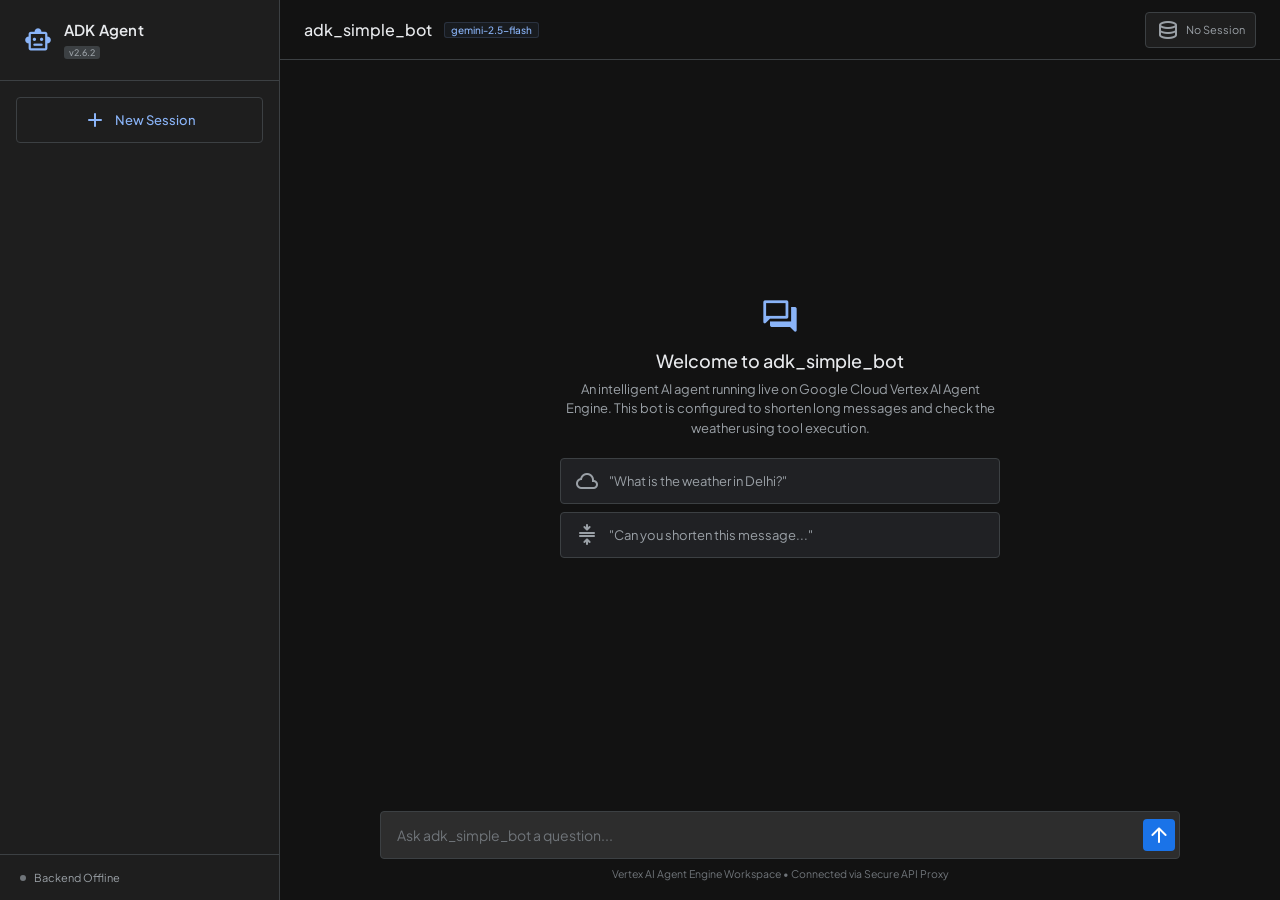
==== frontend/index.html @ db470fc9 "feat: Initial commit of adk_simple_bot application with frontend and testing framework - Added front" ====
<!DOCTYPE html>
<html lang="en">
<head>
  <meta charset="UTF-8">
  <meta name="viewport" content="width=device-width, initial-scale=1.0">
  <title>ADK Simple Bot — Vertex AI Workspace</title>
  
  <!-- Modern Typography and Icons -->
  <link rel="preconnect" href="https://fonts.googleapis.com">
  <link rel="preconnect" href="https://fonts.gstatic.com" crossorigin>
  <link href="https://fonts.googleapis.com/css2?family=Plus+Jakarta+Sans:wght@300;400;500;600;700&family=JetBrains+Mono:wght@400;500&display=swap" rel="stylesheet">
  <link rel="stylesheet" href="https://fonts.googleapis.com/css2?family=Material+Symbols+Rounded:opsz,wght,FILL,GRAD@20..48,100..700,0..1,-50..200" />
  
  <link rel="stylesheet" href="style.css">
</head>
<body>

  <div class="app-container">
    
    <!-- Left Sidebar -->
    <aside class="sidebar">
      <div class="sidebar-header">
        <span class="material-symbols-rounded logo-icon">smart_toy</span>
        <div class="logo-text">
          <h1>ADK Agent</h1>
          <span class="version-badge">v2.6.2</span>
        </div>
      </div>
      
      <button class="new-chat-btn" id="new-chat-btn">
        <span class="material-symbols-rounded">add</span>
        New Session
      </button>
      
      <div class="sessions-list" id="sessions-list">
        <!-- Rendered dynamically -->
      </div>
      
      <div class="sidebar-footer">
        <div class="server-status">
          <span class="status-dot online"></span>
          <span id="status-text">Backend Connected</span>
        </div>
      </div>
    </aside>

    <!-- Main Content Area -->
    <main class="chat-area">
      <!-- Chat Header -->
      <header class="chat-header">
        <div class="header-left">
          <h2>adk_simple_bot</h2>
          <span class="model-badge">gemini-2.5-flash</span>
        </div>
        <div class="header-right">
          <span class="session-info-pill" id="session-info-pill" title="Click to copy Session ID">
            <span class="material-symbols-rounded">database</span>
            <span id="current-session-id">No Session</span>
          </span>
        </div>
      </header>

      <!-- Chat Feed -->
      <div class="chat-feed" id="chat-feed">
        <div class="welcome-container" id="welcome-container">
          <span class="material-symbols-rounded welcome-icon">forum</span>
          <h3>Welcome to adk_simple_bot</h3>
          <p>
            An intelligent AI agent running live on Google Cloud Vertex AI Agent Engine.
            This bot is configured to shorten long messages and check the weather using tool execution.
          </p>
          <div class="suggestions">
            <button class="suggestion-card" onclick="sendSuggestion('What is the weather in Delhi?')">
              <span class="material-symbols-rounded">cloud</span>
              <span>"What is the weather in Delhi?"</span>
            </button>
            <button class="suggestion-card" onclick="sendSuggestion('Can you shorten this: The meeting scheduled for tomorrow has been postponed to next week.')">
              <span class="material-symbols-rounded">compress</span>
              <span>"Can you shorten this message..."</span>
            </button>
          </div>
        </div>
      </div>

      <!-- Input Form -->
      <footer class="chat-footer">
        <form class="input-form" id="chat-form">
          <div class="input-wrapper">
            <input 
              type="text" 
              id="chat-input" 
              placeholder="Ask adk_simple_bot a question..." 
              autocomplete="off"
            >
            <button type="submit" class="send-btn" id="send-btn">
              <span class="material-symbols-rounded">arrow_upward</span>
            </button>
          </div>
        </form>
        <div class="footer-note">
          Vertex AI Agent Engine Workspace • Connected via Secure API Proxy
        </div>
      </footer>

    </main>

  </div>

  <script src="app.js"></script>
</body>
</html>
---- frontend/style.css ----
/* ── Google Cloud Console Dark Theme Variables ───────────────────────────── */
:root {
  --bg-app: #121212;
  --bg-sidebar: #1e1e1e;
  --bg-card: #202124;
  --bg-input: #2d2d2d;
  
  --accent: #1a73e8; /* Google Blue */
  --accent-light: #8ab4f8; /* Google Light Blue */
  --accent-glow: rgba(26, 115, 232, 0.25);
  
  --text-main: #e8eaed;
  --text-muted: #9aa0a6;
  --text-dark: #70757a;
  
  --border: #3c4043;
  --border-focus: #1a73e8;
  
  --success: #34a853; /* Google Green */
  --success-glow: rgba(52, 168, 83, 0.15);
  --warning: #f9ab00; /* Google Yellow */
  --warning-glow: rgba(249, 171, 0, 0.15);
  --error: #ea4335; /* Google Red */
  
  --font-sans: 'Plus Jakarta Sans', -apple-system, BlinkMacSystemFont, "Segoe UI", Roboto, sans-serif;
  --font-mono: 'JetBrains Mono', monospace;
  
  --sidebar-width: 280px;
  --header-height: 60px;
}

/* ── Reset & Core ────────────────────────────────────────────────────────── */
* {
  margin: 0;
  padding: 0;
  box-sizing: border-box;
}

body {
  font-family: var(--font-sans);
  background-color: var(--bg-app);
  color: var(--text-main);
  height: 100vh;
  overflow: hidden;
  -webkit-font-smoothing: antialiased;
}

/* ── App Layout ──────────────────────────────────────────────────────────── */
.app-container {
  display: flex;
  height: 100vh;
  width: 100vw;
}

/* ── Sidebar ─────────────────────────────────────────────────────────────── */
.sidebar {
  width: var(--sidebar-width);
  background-color: var(--bg-sidebar);
  border-right: 1px solid var(--border);
  display: flex;
  flex-direction: column;
  flex-shrink: 0;
}

.sidebar-header {
  padding: 20px 24px;
  display: flex;
  align-items: center;
  gap: 12px;
  border-bottom: 1px solid var(--border);
}

.logo-icon {
  font-size: 28px;
  color: var(--accent-light);
}

.logo-text h1 {
  font-size: 15px;
  font-weight: 600;
  letter-spacing: 0.2px;
}

.version-badge {
  font-size: 9px;
  background-color: var(--border);
  color: var(--text-muted);
  padding: 1px 5px;
  border-radius: 3px;
  font-weight: 500;
}

.new-chat-btn {
  margin: 16px 16px 12px 16px;
  padding: 10px 16px;
  background-color: transparent;
  color: var(--accent-light);
  border: 1px solid var(--border);
  border-radius: 4px;
  font-family: var(--font-sans);
  font-weight: 500;
  font-size: 13px;
  cursor: pointer;
  display: flex;
  align-items: center;
  justify-content: center;
  gap: 8px;
  transition: all 0.15s ease-in-out;
}

.new-chat-btn:hover {
  background-color: rgba(138, 180, 248, 0.04);
  border-color: var(--accent-light);
}

.sessions-list {
  flex: 1;
  overflow-y: auto;
  padding: 0 8px;
  display: flex;
  flex-direction: column;
  gap: 4px;
}

.session-item {
  display: flex;
  align-items: center;
  gap: 10px;
  padding: 10px 12px;
  border-radius: 4px;
  cursor: pointer;
  transition: all 0.15s ease-in-out;
  color: var(--text-muted);
  text-decoration: none;
}

.session-item:hover {
  background-color: rgba(255, 255, 255, 0.04);
  color: var(--text-main);
}

.session-item.active {
  background-color: rgba(26, 115, 232, 0.1);
  color: var(--accent-light);
  border: 1px solid rgba(26, 115, 232, 0.2);
}

.session-item span {
  font-size: 13px;
  white-space: nowrap;
  overflow: hidden;
  text-overflow: ellipsis;
}

.session-icon {
  font-size: 18px;
  color: var(--text-dark);
}

.session-item.active .session-icon {
  color: var(--accent-light);
}

.sidebar-footer {
  padding: 16px 20px;
  border-top: 1px solid var(--border);
}

.server-status {
  display: flex;
  align-items: center;
  gap: 8px;
  font-size: 11px;
  color: var(--text-muted);
}

.status-dot {
  width: 6px;
  height: 6px;
  border-radius: 50%;
  background-color: var(--text-dark);
}

.status-dot.online {
  background-color: var(--success);
  box-shadow: 0 0 6px var(--success);
}

/* ── Chat Area ───────────────────────────────────────────────────────────── */
.chat-area {
  flex: 1;
  display: flex;
  flex-direction: column;
  height: 100vh;
  position: relative;
  background-color: var(--bg-app);
}

.chat-header {
  height: var(--header-height);
  border-bottom: 1px solid var(--border);
  display: flex;
  align-items: center;
  justify-content: space-between;
  padding: 0 24px;
  background-color: var(--bg-app);
  z-index: 10;
}

.header-left {
  display: flex;
  align-items: center;
  gap: 12px;
}

.header-left h2 {
  font-size: 16px;
  font-weight: 500;
}

.model-badge {
  font-size: 10px;
  background-color: rgba(138, 180, 248, 0.06);
  color: var(--accent-light);
  border: 1px solid rgba(138, 180, 248, 0.15);
  padding: 1px 6px;
  border-radius: 3px;
  font-weight: 500;
}

.session-info-pill {
  display: flex;
  align-items: center;
  gap: 6px;
  padding: 5px 10px;
  background-color: var(--bg-sidebar);
  border: 1px solid var(--border);
  border-radius: 4px;
  font-size: 11px;
  color: var(--text-muted);
  cursor: pointer;
  transition: all 0.15s ease-in-out;
}

.session-info-pill:hover {
  border-color: var(--accent-light);
  color: var(--text-main);
}

/* ── Chat Feed ───────────────────────────────────────────────────────────── */
.chat-feed {
  flex: 1;
  overflow-y: auto;
  padding: 24px 32px;
  display: flex;
  flex-direction: column;
  gap: 20px;
}

/* ── Welcome Container ───────────────────────────────────────────────────── */
.welcome-container {
  display: flex;
  flex-direction: column;
  align-items: center;
  justify-content: center;
  margin: auto;
  max-width: 480px;
  text-align: center;
  padding: 40px 20px;
}

.welcome-icon {
  font-size: 40px;
  color: var(--accent-light);
  margin-bottom: 12px;
}

.welcome-container h3 {
  font-size: 18px;
  font-weight: 500;
  margin-bottom: 8px;
}

.welcome-container p {
  font-size: 13px;
  color: var(--text-muted);
  line-height: 1.5;
  margin-bottom: 20px;
}

.suggestions {
  display: flex;
  flex-direction: column;
  gap: 8px;
  width: 100%;
}

.suggestion-card {
  display: flex;
  align-items: center;
  gap: 10px;
  padding: 10px 14px;
  background-color: var(--bg-card);
  border: 1px solid var(--border);
  border-radius: 4px;
  cursor: pointer;
  font-family: var(--font-sans);
  color: var(--text-muted);
  font-size: 13px;
  text-align: left;
  transition: all 0.15s ease-in-out;
}

.suggestion-card:hover {
  border-color: var(--accent-light);
  background-color: var(--bg-input);
  color: var(--text-main);
}

/* ── Messages & Bubbles ──────────────────────────────────────────────────── */
.message-row {
  display: flex;
  flex-direction: column;
  width: 100%;
  animation: messageFadeIn 0.25s ease-out forwards;
}

@keyframes messageFadeIn {
  from { opacity: 0; transform: translateY(4px); }
  to { opacity: 1; transform: translateY(0); }
}

.message-row.user {
  align-items: flex-end;
}

.message-row.agent {
  align-items: flex-start;
}

.message-sender {
  font-size: 11px;
  color: var(--text-muted);
  margin-bottom: 4px;
  font-weight: 500;
}

.message-bubble {
  max-width: 85%;
  padding: 12px 16px;
  border-radius: 6px;
  font-size: 14px;
  line-height: 1.5;
  word-break: break-word;
}

.message-row.user .message-bubble {
  background-color: var(--accent);
  color: white;
}

.message-row.agent .message-bubble {
  background-color: var(--bg-card);
  border: 1px solid var(--border);
  color: var(--text-main);
}

/* ── Perplexity Tool-Calling UI ──────────────────────────────────────────── */
.reasoning-container {
  display: flex;
  flex-direction: column;
  gap: 8px;
  margin-bottom: 8px;
  width: 100%;
  max-width: 85%;
}

.reasoning-step {
  border: 1px solid var(--border);
  background-color: var(--bg-sidebar);
  border-radius: 4px;
  overflow: hidden;
}

.reasoning-header {
  padding: 8px 12px;
  display: flex;
  align-items: center;
  justify-content: space-between;
  cursor: pointer;
  user-select: none;
}

.reasoning-header:hover {
  background-color: rgba(255, 255, 255, 0.02);
}

.reasoning-header-left {
  display: flex;
  align-items: center;
  gap: 8px;
  font-size: 12.5px;
  font-weight: 500;
}

.reasoning-icon {
  font-size: 16px;
  color: var(--accent-light);
}

.reasoning-badge {
  font-size: 9px;
  padding: 1px 5px;
  border-radius: 2px;
  font-weight: 600;
  text-transform: uppercase;
}

.reasoning-badge.running {
  background-color: var(--warning-glow);
  color: var(--warning);
  animation: pulse 1.5s infinite;
}

.reasoning-badge.success {
  background-color: var(--success-glow);
  color: var(--success);
}

@keyframes pulse {
  0% { opacity: 0.6; }
  50% { opacity: 1; }
  100% { opacity: 0.6; }
}

.reasoning-content {
  border-top: 1px solid var(--border);
  background-color: #151515;
  padding: 10px 12px;
  font-family: var(--font-mono);
  font-size: 11.5px;
  overflow-x: auto;
  display: none;
}

.reasoning-content.open {
  display: block;
}

.reasoning-content pre {
  white-space: pre-wrap;
  word-wrap: break-word;
}

.json-key { color: var(--accent-light); }
.json-val { color: #a3e635; }
.json-num { color: #f9ab00; }

/* Typing indicator cursor */
.typing-cursor {
  display: inline-block;
  width: 6px;
  height: 14px;
  background-color: var(--accent-light);
  margin-left: 2px;
  animation: blink 1s step-end infinite;
  vertical-align: middle;
}

@keyframes blink {
  from, to { background-color: transparent }
  50% { background-color: var(--accent-light) }
}

/* ── Input Bar / Footer ──────────────────────────────────────────────────── */
.chat-footer {
  padding: 16px 32px 20px 32px;
  background-color: var(--bg-app);
}

.input-form {
  max-width: 800px;
  margin: 0 auto;
}

.input-wrapper {
  position: relative;
  display: flex;
  align-items: center;
  background-color: var(--bg-input);
  border: 1px solid var(--border);
  border-radius: 4px;
  padding: 4px;
  transition: border-color 0.15s ease-in-out;
}

.input-wrapper:focus-within {
  border-color: var(--accent-light);
}

.input-wrapper input {
  flex: 1;
  background: none;
  border: none;
  outline: none;
  color: var(--text-main);
  padding: 10px 12px;
  font-size: 14px;
  font-family: var(--font-sans);
}

.input-wrapper input::placeholder {
  color: var(--text-dark);
}

.send-btn {
  width: 32px;
  height: 32px;
  border-radius: 4px;
  background-color: var(--accent);
  border: none;
  color: white;
  display: flex;
  align-items: center;
  justify-content: center;
  cursor: pointer;
  transition: background-color 0.15s ease-in-out;
}

.send-btn:hover {
  background-color: #357ae8;
}

.footer-note {
  font-size: 10.5px;
  color: var(--text-dark);
  text-align: center;
  margin-top: 8px;
}
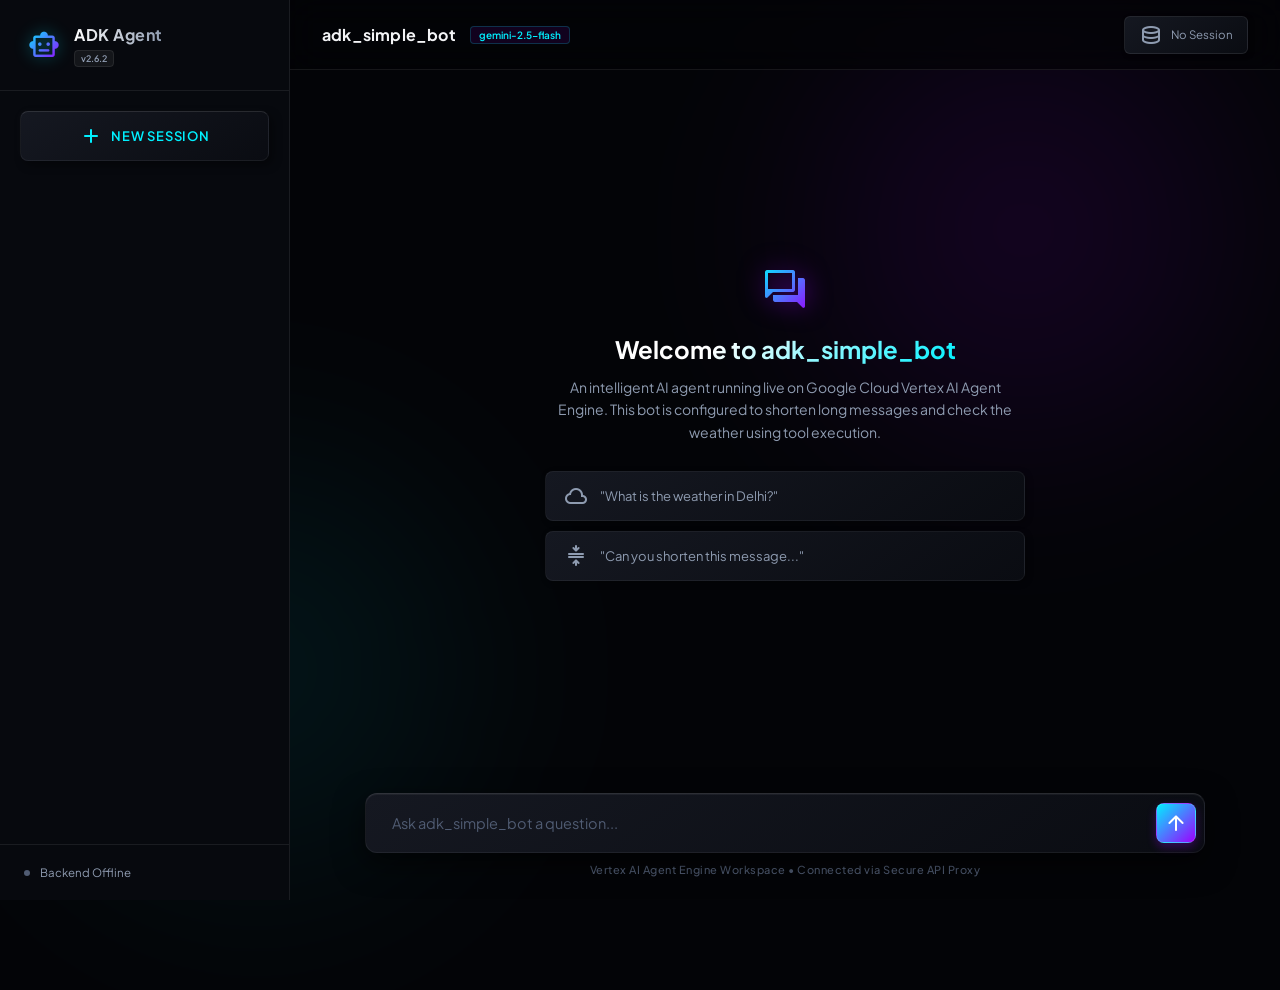
==== commit 00703721: "feat: add ambient glow effects and update styles for a cyberpunk theme" ====
--- a/frontend/index.html
+++ b/frontend/index.html
@@ -14,6 +14,10 @@
   <link rel="stylesheet" href="style.css">
 </head>
 <body>
+
+  <!-- CRED-style Ambient Background Glow Blobs -->
+  <div class="ambient-glow glow-top-right"></div>
+  <div class="ambient-glow glow-bottom-left"></div>
 
   <div class="app-container">
     
--- a/frontend/style.css
+++ b/frontend/style.css
@@ -1,32 +1,37 @@
-/* ── Google Cloud Console Dark Theme Variables ───────────────────────────── */
+/* ── CRED Cyberpunk-Skeuomorphic Theme Variables ───────────────────────── */
 :root {
-  --bg-app: #121212;
-  --bg-sidebar: #1e1e1e;
-  --bg-card: #202124;
-  --bg-input: #2d2d2d;
+  --bg-app: #030407;
+  --bg-sidebar: #07090e;
+  --bg-card: #0d0f15;
+  --bg-input: #12151e;
   
-  --accent: #1a73e8; /* Google Blue */
-  --accent-light: #8ab4f8; /* Google Light Blue */
-  --accent-glow: rgba(26, 115, 232, 0.25);
+  --accent-cyan: #00f0ff;
+  --accent-purple: #9d00ff;
+  --accent-pink: #ff007a;
   
-  --text-main: #e8eaed;
-  --text-muted: #9aa0a6;
-  --text-dark: #70757a;
+  --gradient-neon: linear-gradient(135deg, var(--accent-cyan) 0%, var(--accent-purple) 100%);
+  --gradient-pink: linear-gradient(135deg, var(--accent-pink) 0%, var(--accent-purple) 100%);
+  --gradient-button: linear-gradient(145deg, #151821, #0a0c12);
+  --gradient-active: linear-gradient(145deg, #0a0c12, #151821);
   
-  --border: #3c4043;
-  --border-focus: #1a73e8;
+  --text-main: #f3f4f6;
+  --text-muted: #8e9bb0;
+  --text-dark: #505c73;
   
-  --success: #34a853; /* Google Green */
-  --success-glow: rgba(52, 168, 83, 0.15);
-  --warning: #f9ab00; /* Google Yellow */
-  --warning-glow: rgba(249, 171, 0, 0.15);
-  --error: #ea4335; /* Google Red */
+  --border: rgba(255, 255, 255, 0.08);
+  --border-glow: rgba(0, 240, 255, 0.25);
+  
+  --success: #00ff66;
+  --success-glow: rgba(0, 255, 102, 0.15);
+  --warning: #ffb700;
+  --warning-glow: rgba(255, 183, 0, 0.15);
+  --error: #ff3b30;
   
   --font-sans: 'Plus Jakarta Sans', -apple-system, BlinkMacSystemFont, "Segoe UI", Roboto, sans-serif;
   --font-mono: 'JetBrains Mono', monospace;
   
-  --sidebar-width: 280px;
-  --header-height: 60px;
+  --sidebar-width: 290px;
+  --header-height: 70px;
 }
 
 /* ── Reset & Core ────────────────────────────────────────────────────────── */
@@ -42,7 +47,35 @@
   color: var(--text-main);
   height: 100vh;
   overflow: hidden;
+  position: relative;
   -webkit-font-smoothing: antialiased;
+}
+
+/* ── Ambient Background Glow Blobs (CRED-style) ─────────────────────────── */
+.ambient-glow {
+  position: absolute;
+  border-radius: 50%;
+  pointer-events: none;
+  z-index: 0;
+  mix-blend-mode: screen;
+}
+
+.glow-top-right {
+  right: -5vw;
+  top: -10vh;
+  width: 50vw;
+  height: 50vw;
+  background: radial-gradient(circle, rgba(157, 0, 255, 0.12) 0%, rgba(3, 4, 7, 0) 70%);
+  filter: blur(60px);
+}
+
+.glow-bottom-left {
+  left: -5vw;
+  bottom: -10vh;
+  width: 50vw;
+  height: 50vw;
+  background: radial-gradient(circle, rgba(0, 240, 255, 0.08) 0%, rgba(3, 4, 7, 0) 70%);
+  filter: blur(60px);
 }
 
 /* ── App Layout ──────────────────────────────────────────────────────────── */
@@ -50,6 +83,8 @@
   display: flex;
   height: 100vh;
   width: 100vw;
+  position: relative;
+  z-index: 1;
 }
 
 /* ── Sidebar ─────────────────────────────────────────────────────────────── */
@@ -60,93 +95,122 @@
   display: flex;
   flex-direction: column;
   flex-shrink: 0;
+  z-index: 5;
 }
 
 .sidebar-header {
-  padding: 20px 24px;
-  display: flex;
-  align-items: center;
-  gap: 12px;
+  padding: 24px 28px;
+  display: flex;
+  align-items: center;
+  gap: 14px;
   border-bottom: 1px solid var(--border);
 }
 
 .logo-icon {
-  font-size: 28px;
-  color: var(--accent-light);
+  font-size: 32px;
+  background: var(--gradient-neon);
+  -webkit-background-clip: text;
+  -webkit-text-fill-color: transparent;
+  filter: drop-shadow(0 0 8px rgba(0, 240, 255, 0.4));
 }
 
 .logo-text h1 {
-  font-size: 15px;
-  font-weight: 600;
-  letter-spacing: 0.2px;
+  font-size: 16px;
+  font-weight: 700;
+  letter-spacing: 0.5px;
+  background: linear-gradient(to right, #ffffff, var(--text-muted));
+  -webkit-background-clip: text;
+  -webkit-text-fill-color: transparent;
 }
 
 .version-badge {
   font-size: 9px;
-  background-color: var(--border);
+  background-color: rgba(255, 255, 255, 0.05);
   color: var(--text-muted);
-  padding: 1px 5px;
-  border-radius: 3px;
-  font-weight: 500;
-}
-
+  border: 1px solid var(--border);
+  padding: 2px 6px;
+  border-radius: 4px;
+  font-weight: 600;
+}
+
+/* ── Skeuomorphic Buttons ────────────────────────────────────────────────── */
 .new-chat-btn {
-  margin: 16px 16px 12px 16px;
-  padding: 10px 16px;
-  background-color: transparent;
-  color: var(--accent-light);
-  border: 1px solid var(--border);
-  border-radius: 4px;
+  margin: 20px 20px 14px 20px;
+  padding: 12px 20px;
+  background: var(--gradient-button);
+  color: var(--accent-cyan);
+  border: 1px solid rgba(255, 255, 255, 0.06);
+  border-top: 1px solid rgba(255, 255, 255, 0.12);
+  border-radius: 8px;
   font-family: var(--font-sans);
-  font-weight: 500;
+  font-weight: 600;
   font-size: 13px;
+  letter-spacing: 0.8px;
+  text-transform: uppercase;
   cursor: pointer;
   display: flex;
   align-items: center;
   justify-content: center;
   gap: 8px;
-  transition: all 0.15s ease-in-out;
+  box-shadow: 4px 4px 10px rgba(0, 0, 0, 0.4), 
+              -2px -2px 6px rgba(255, 255, 255, 0.02);
+  transition: all 0.2s cubic-bezier(0.4, 0, 0.2, 1);
 }
 
 .new-chat-btn:hover {
-  background-color: rgba(138, 180, 248, 0.04);
-  border-color: var(--accent-light);
+  border-color: var(--accent-cyan);
+  color: #ffffff;
+  box-shadow: 0 0 15px rgba(0, 240, 255, 0.3),
+              inset 0 0 4px rgba(0, 240, 255, 0.2);
+  transform: translateY(-1px);
+}
+
+.new-chat-btn:active {
+  background: var(--gradient-active);
+  box-shadow: inset 2px 2px 5px rgba(0,0,0,0.5);
+  transform: translateY(0);
 }
 
 .sessions-list {
   flex: 1;
   overflow-y: auto;
-  padding: 0 8px;
-  display: flex;
-  flex-direction: column;
-  gap: 4px;
-}
-
+  padding: 0 12px;
+  display: flex;
+  flex-direction: column;
+  gap: 6px;
+}
+
+/* ── Session List Items ──────────────────────────────────────────────────── */
 .session-item {
   display: flex;
   align-items: center;
-  gap: 10px;
-  padding: 10px 12px;
-  border-radius: 4px;
+  gap: 12px;
+  padding: 12px 16px;
+  border-radius: 8px;
   cursor: pointer;
-  transition: all 0.15s ease-in-out;
   color: var(--text-muted);
+  border: 1px solid transparent;
+  transition: all 0.2s ease-in-out;
   text-decoration: none;
 }
 
 .session-item:hover {
-  background-color: rgba(255, 255, 255, 0.04);
+  background: rgba(255, 255, 255, 0.03);
   color: var(--text-main);
+  border-color: rgba(255, 255, 255, 0.05);
 }
 
 .session-item.active {
-  background-color: rgba(26, 115, 232, 0.1);
-  color: var(--accent-light);
-  border: 1px solid rgba(26, 115, 232, 0.2);
+  background: var(--gradient-active);
+  color: #ffffff;
+  border: 1px solid rgba(0, 240, 255, 0.25);
+  box-shadow: inset 1px 1px 3px rgba(255, 255, 255, 0.02),
+              0 4px 12px rgba(0, 240, 255, 0.08);
 }
 
 .session-item span {
   font-size: 13px;
+  font-weight: 500;
   white-space: nowrap;
   overflow: hidden;
   text-overflow: ellipsis;
@@ -155,22 +219,24 @@
 .session-icon {
   font-size: 18px;
   color: var(--text-dark);
+  transition: color 0.2s;
 }
 
 .session-item.active .session-icon {
-  color: var(--accent-light);
+  color: var(--accent-cyan);
+  filter: drop-shadow(0 0 4px rgba(0, 240, 255, 0.4));
 }
 
 .sidebar-footer {
-  padding: 16px 20px;
+  padding: 20px 24px;
   border-top: 1px solid var(--border);
 }
 
 .server-status {
   display: flex;
   align-items: center;
-  gap: 8px;
-  font-size: 11px;
+  gap: 10px;
+  font-size: 11.5px;
   color: var(--text-muted);
 }
 
@@ -183,7 +249,7 @@
 
 .status-dot.online {
   background-color: var(--success);
-  box-shadow: 0 0 6px var(--success);
+  box-shadow: 0 0 8px var(--success);
 }
 
 /* ── Chat Area ───────────────────────────────────────────────────────────── */
@@ -193,68 +259,73 @@
   flex-direction: column;
   height: 100vh;
   position: relative;
-  background-color: var(--bg-app);
-}
-
+  background-color: transparent;
+}
+
+/* ── Premium Glassmorphic Header ─────────────────────────────────────────── */
 .chat-header {
   height: var(--header-height);
   border-bottom: 1px solid var(--border);
   display: flex;
   align-items: center;
   justify-content: space-between;
-  padding: 0 24px;
-  background-color: var(--bg-app);
+  padding: 0 32px;
+  background: rgba(3, 4, 7, 0.7);
+  backdrop-filter: blur(16px);
   z-index: 10;
 }
 
 .header-left {
   display: flex;
   align-items: center;
-  gap: 12px;
+  gap: 14px;
 }
 
 .header-left h2 {
   font-size: 16px;
-  font-weight: 500;
+  font-weight: 700;
+  letter-spacing: 0.2px;
 }
 
 .model-badge {
   font-size: 10px;
-  background-color: rgba(138, 180, 248, 0.06);
-  color: var(--accent-light);
-  border: 1px solid rgba(138, 180, 248, 0.15);
-  padding: 1px 6px;
-  border-radius: 3px;
-  font-weight: 500;
+  background: rgba(157, 0, 255, 0.1);
+  color: var(--accent-cyan);
+  border: 1px solid rgba(0, 240, 255, 0.2);
+  padding: 2px 8px;
+  border-radius: 4px;
+  font-weight: 600;
 }
 
 .session-info-pill {
   display: flex;
   align-items: center;
-  gap: 6px;
-  padding: 5px 10px;
-  background-color: var(--bg-sidebar);
+  gap: 8px;
+  padding: 6px 14px;
+  background: var(--gradient-button);
   border: 1px solid var(--border);
-  border-radius: 4px;
-  font-size: 11px;
+  border-radius: 6px;
+  font-size: 11.5px;
   color: var(--text-muted);
   cursor: pointer;
-  transition: all 0.15s ease-in-out;
+  box-shadow: 2px 2px 5px rgba(0,0,0,0.3);
+  transition: all 0.2s;
 }
 
 .session-info-pill:hover {
-  border-color: var(--accent-light);
-  color: var(--text-main);
+  border-color: var(--accent-cyan);
+  color: #ffffff;
+  box-shadow: 0 0 10px rgba(0, 240, 255, 0.15);
 }
 
 /* ── Chat Feed ───────────────────────────────────────────────────────────── */
 .chat-feed {
   flex: 1;
   overflow-y: auto;
-  padding: 24px 32px;
-  display: flex;
-  flex-direction: column;
-  gap: 20px;
+  padding: 32px 40px;
+  display: flex;
+  flex-direction: column;
+  gap: 24px;
 }
 
 /* ── Welcome Container ───────────────────────────────────────────────────── */
@@ -264,57 +335,65 @@
   align-items: center;
   justify-content: center;
   margin: auto;
-  max-width: 480px;
+  max-width: 520px;
   text-align: center;
   padding: 40px 20px;
 }
 
 .welcome-icon {
-  font-size: 40px;
-  color: var(--accent-light);
+  font-size: 48px;
+  background: var(--gradient-neon);
+  -webkit-background-clip: text;
+  -webkit-text-fill-color: transparent;
+  filter: drop-shadow(0 0 12px rgba(157, 0, 255, 0.5));
+  margin-bottom: 20px;
+}
+
+.welcome-container h3 {
+  font-size: 24px;
+  font-weight: 700;
   margin-bottom: 12px;
-}
-
-.welcome-container h3 {
-  font-size: 18px;
-  font-weight: 500;
-  margin-bottom: 8px;
+  background: linear-gradient(135deg, #ffffff 30%, var(--accent-cyan) 100%);
+  -webkit-background-clip: text;
+  -webkit-text-fill-color: transparent;
 }
 
 .welcome-container p {
-  font-size: 13px;
+  font-size: 14px;
   color: var(--text-muted);
-  line-height: 1.5;
-  margin-bottom: 20px;
+  line-height: 1.6;
+  margin-bottom: 28px;
 }
 
 .suggestions {
   display: flex;
   flex-direction: column;
-  gap: 8px;
+  gap: 10px;
   width: 100%;
 }
 
 .suggestion-card {
   display: flex;
   align-items: center;
-  gap: 10px;
-  padding: 10px 14px;
-  background-color: var(--bg-card);
-  border: 1px solid var(--border);
-  border-radius: 4px;
+  gap: 12px;
+  padding: 12px 18px;
+  background: var(--gradient-button);
+  border: 1px solid rgba(255, 255, 255, 0.05);
+  border-radius: 8px;
   cursor: pointer;
   font-family: var(--font-sans);
   color: var(--text-muted);
   font-size: 13px;
   text-align: left;
-  transition: all 0.15s ease-in-out;
+  box-shadow: 2px 2px 6px rgba(0, 0, 0, 0.3);
+  transition: all 0.2s cubic-bezier(0.4, 0, 0.2, 1);
 }
 
 .suggestion-card:hover {
-  border-color: var(--accent-light);
-  background-color: var(--bg-input);
+  border-color: var(--accent-cyan);
+  background-color: var(--bg-card);
   color: var(--text-main);
+  transform: translateY(-1px);
 }
 
 /* ── Messages & Bubbles ──────────────────────────────────────────────────── */
@@ -322,11 +401,11 @@
   display: flex;
   flex-direction: column;
   width: 100%;
-  animation: messageFadeIn 0.25s ease-out forwards;
+  animation: messageFadeIn 0.3s cubic-bezier(0.4, 0, 0.2, 1) forwards;
 }
 
 @keyframes messageFadeIn {
-  from { opacity: 0; transform: translateY(4px); }
+  from { opacity: 0; transform: translateY(10px); }
   to { opacity: 1; transform: translateY(0); }
 }
 
@@ -339,51 +418,67 @@
 }
 
 .message-sender {
-  font-size: 11px;
+  font-size: 10.5px;
   color: var(--text-muted);
-  margin-bottom: 4px;
-  font-weight: 500;
+  margin-bottom: 6px;
+  font-weight: 600;
+  text-transform: uppercase;
+  letter-spacing: 1px;
 }
 
 .message-bubble {
-  max-width: 85%;
-  padding: 12px 16px;
-  border-radius: 6px;
-  font-size: 14px;
-  line-height: 1.5;
+  max-width: 80%;
+  padding: 14px 20px;
+  border-radius: 8px;
+  font-size: 14.5px;
+  line-height: 1.6;
   word-break: break-word;
 }
 
+/* User Message: Glowing Neon Gradient */
 .message-row.user .message-bubble {
-  background-color: var(--accent);
-  color: white;
-}
-
+  background: var(--gradient-pink);
+  color: #ffffff;
+  border: 1px solid rgba(255, 255, 255, 0.15);
+  box-shadow: 0 4px 15px rgba(255, 0, 122, 0.2), 
+              inset 0 0 6px rgba(255, 255, 255, 0.2);
+}
+
+/* Agent Message: Premium Dark Glass Card */
 .message-row.agent .message-bubble {
-  background-color: var(--bg-card);
+  background: rgba(13, 15, 21, 0.85);
+  backdrop-filter: blur(10px);
   border: 1px solid var(--border);
   color: var(--text-main);
-}
-
-/* ── Perplexity Tool-Calling UI ──────────────────────────────────────────── */
+  box-shadow: 0 8px 32px rgba(0, 0, 0, 0.5);
+}
+
+/* ── Perplexity Tool-Calling UI (Metallic & Neon) ───────────────────────── */
 .reasoning-container {
   display: flex;
   flex-direction: column;
-  gap: 8px;
-  margin-bottom: 8px;
+  gap: 10px;
+  margin-bottom: 12px;
   width: 100%;
-  max-width: 85%;
+  max-width: 80%;
 }
 
 .reasoning-step {
   border: 1px solid var(--border);
-  background-color: var(--bg-sidebar);
-  border-radius: 4px;
+  background: rgba(7, 9, 14, 0.6);
+  backdrop-filter: blur(8px);
+  border-radius: 6px;
   overflow: hidden;
+  box-shadow: 0 4px 12px rgba(0, 0, 0, 0.3);
+  transition: all 0.2s;
+}
+
+.reasoning-step:hover {
+  border-color: rgba(255, 255, 255, 0.15);
 }
 
 .reasoning-header {
-  padding: 8px 12px;
+  padding: 10px 16px;
   display: flex;
   align-items: center;
   justify-content: space-between;
@@ -391,40 +486,41 @@
   user-select: none;
 }
 
-.reasoning-header:hover {
-  background-color: rgba(255, 255, 255, 0.02);
-}
-
 .reasoning-header-left {
   display: flex;
   align-items: center;
-  gap: 8px;
-  font-size: 12.5px;
-  font-weight: 500;
+  gap: 10px;
+  font-size: 13px;
+  font-weight: 600;
+  letter-spacing: 0.2px;
 }
 
 .reasoning-icon {
-  font-size: 16px;
-  color: var(--accent-light);
+  font-size: 18px;
+  color: var(--accent-cyan);
+  filter: drop-shadow(0 0 4px rgba(0, 240, 255, 0.4));
 }
 
 .reasoning-badge {
   font-size: 9px;
-  padding: 1px 5px;
-  border-radius: 2px;
-  font-weight: 600;
+  padding: 2px 6px;
+  border-radius: 4px;
+  font-weight: 700;
   text-transform: uppercase;
+  letter-spacing: 0.5px;
 }
 
 .reasoning-badge.running {
   background-color: var(--warning-glow);
   color: var(--warning);
+  border: 1px solid rgba(255, 183, 0, 0.25);
   animation: pulse 1.5s infinite;
 }
 
 .reasoning-badge.success {
   background-color: var(--success-glow);
   color: var(--success);
+  border: 1px solid rgba(0, 255, 102, 0.25);
 }
 
 @keyframes pulse {
@@ -435,10 +531,10 @@
 
 .reasoning-content {
   border-top: 1px solid var(--border);
-  background-color: #151515;
-  padding: 10px 12px;
+  background-color: #050608;
+  padding: 12px 16px;
   font-family: var(--font-mono);
-  font-size: 11.5px;
+  font-size: 12px;
   overflow-x: auto;
   display: none;
 }
@@ -450,36 +546,38 @@
 .reasoning-content pre {
   white-space: pre-wrap;
   word-wrap: break-word;
-}
-
-.json-key { color: var(--accent-light); }
-.json-val { color: #a3e635; }
-.json-num { color: #f9ab00; }
+  line-height: 1.5;
+}
+
+.json-key { color: var(--accent-cyan); }
+.json-val { color: #00ff66; }
+.json-num { color: var(--accent-pink); }
 
 /* Typing indicator cursor */
 .typing-cursor {
   display: inline-block;
   width: 6px;
   height: 14px;
-  background-color: var(--accent-light);
-  margin-left: 2px;
-  animation: blink 1s step-end infinite;
+  background-color: var(--accent-cyan);
+  margin-left: 4px;
+  animation: blink 1.0s step-end infinite;
   vertical-align: middle;
+  filter: drop-shadow(0 0 4px var(--accent-cyan));
 }
 
 @keyframes blink {
   from, to { background-color: transparent }
-  50% { background-color: var(--accent-light) }
-}
-
-/* ── Input Bar / Footer ──────────────────────────────────────────────────── */
+  50% { background-color: var(--accent-cyan) }
+}
+
+/* ── Input Bar / Footer (CRED Metallic Capsule) ────────────────────────── */
 .chat-footer {
-  padding: 16px 32px 20px 32px;
-  background-color: var(--bg-app);
+  padding: 16px 40px 24px 40px;
+  background-color: transparent;
 }
 
 .input-form {
-  max-width: 800px;
+  max-width: 840px;
   margin: 0 auto;
 }
 
@@ -487,15 +585,20 @@
   position: relative;
   display: flex;
   align-items: center;
-  background-color: var(--bg-input);
-  border: 1px solid var(--border);
-  border-radius: 4px;
-  padding: 4px;
-  transition: border-color 0.15s ease-in-out;
+  background: var(--gradient-button);
+  border: 1px solid rgba(255, 255, 255, 0.06);
+  border-top: 1px solid rgba(255, 255, 255, 0.12);
+  border-radius: 12px;
+  padding: 8px;
+  box-shadow: 0 10px 30px rgba(0, 0, 0, 0.6),
+              inset 0 1px 0 rgba(255, 255, 255, 0.05);
+  transition: all 0.25s cubic-bezier(0.4, 0, 0.2, 1);
 }
 
 .input-wrapper:focus-within {
-  border-color: var(--accent-light);
+  border-color: var(--accent-cyan);
+  box-shadow: 0 0 20px rgba(0, 240, 255, 0.15),
+              0 10px 30px rgba(0, 0, 0, 0.6);
 }
 
 .input-wrapper input {
@@ -504,8 +607,8 @@
   border: none;
   outline: none;
   color: var(--text-main);
-  padding: 10px 12px;
-  font-size: 14px;
+  padding: 12px 18px;
+  font-size: 14.5px;
   font-family: var(--font-sans);
 }
 
@@ -514,26 +617,34 @@
 }
 
 .send-btn {
-  width: 32px;
-  height: 32px;
-  border-radius: 4px;
-  background-color: var(--accent);
-  border: none;
+  width: 40px;
+  height: 40px;
+  border-radius: 8px;
+  background: var(--gradient-neon);
+  border: 1px solid rgba(255, 255, 255, 0.15);
   color: white;
   display: flex;
   align-items: center;
   justify-content: center;
   cursor: pointer;
-  transition: background-color 0.15s ease-in-out;
+  box-shadow: 0 4px 10px rgba(157, 0, 255, 0.3);
+  transition: all 0.2s;
 }
 
 .send-btn:hover {
-  background-color: #357ae8;
+  transform: scale(1.05);
+  box-shadow: 0 0 15px rgba(0, 240, 255, 0.4);
+}
+
+.send-btn:active {
+  transform: scale(0.95);
 }
 
 .footer-note {
-  font-size: 10.5px;
+  font-size: 11px;
   color: var(--text-dark);
   text-align: center;
-  margin-top: 8px;
-}
+  margin-top: 10px;
+  font-weight: 500;
+  letter-spacing: 0.5px;
+}
